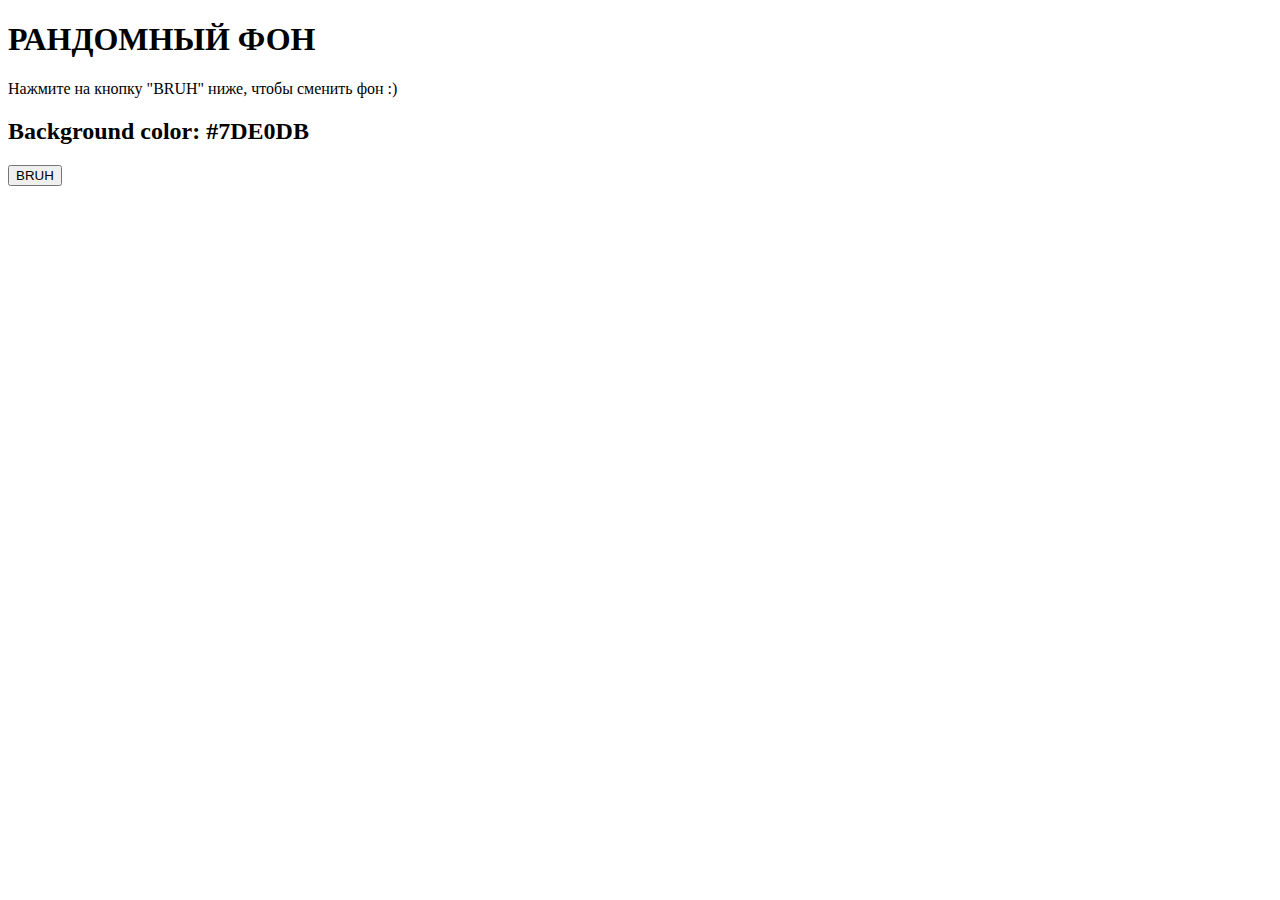
==== background-random-hex/index.html @ de70cf28 "Add files via upload" ====
<!DOCTYPE html>
<html lang="ru">
<head>
    <!--Кодировка-->
    <meta charset="UTF-8">
    <!--Адаптив-->
    <meta http-equiv="X-UA-Compatible" content="IE=edge">
    <meta name="viewport" content="width=device-width, initial-scale=1.0">
    <meta content="true" name="HandheldFriendly">
    <meta content="width" name="MobileOptimized">
    <meta content="yes" name="apple-mobile-web-app-capable">
    <!--  -->
    <link rel="stylesheet" href="/css/backgr.css">
    <title>Background</title>
</head>
<body>
    <div class="container">
        <h1>РАНДОМНЫЙ ФОН</h1>
        <p>Нажмите на кнопку "BRUH" ниже, чтобы сменить фон :)</p>
        <h2>
            Background color: <span class="color">#7DE0DB</span>
        </h2>
        <!-- id используем в JS -->
        <button id="btn" class="btn">BRUH</button>
    </div>
    
    <script src="/js/backgr.js"></script>
</body>
</html>
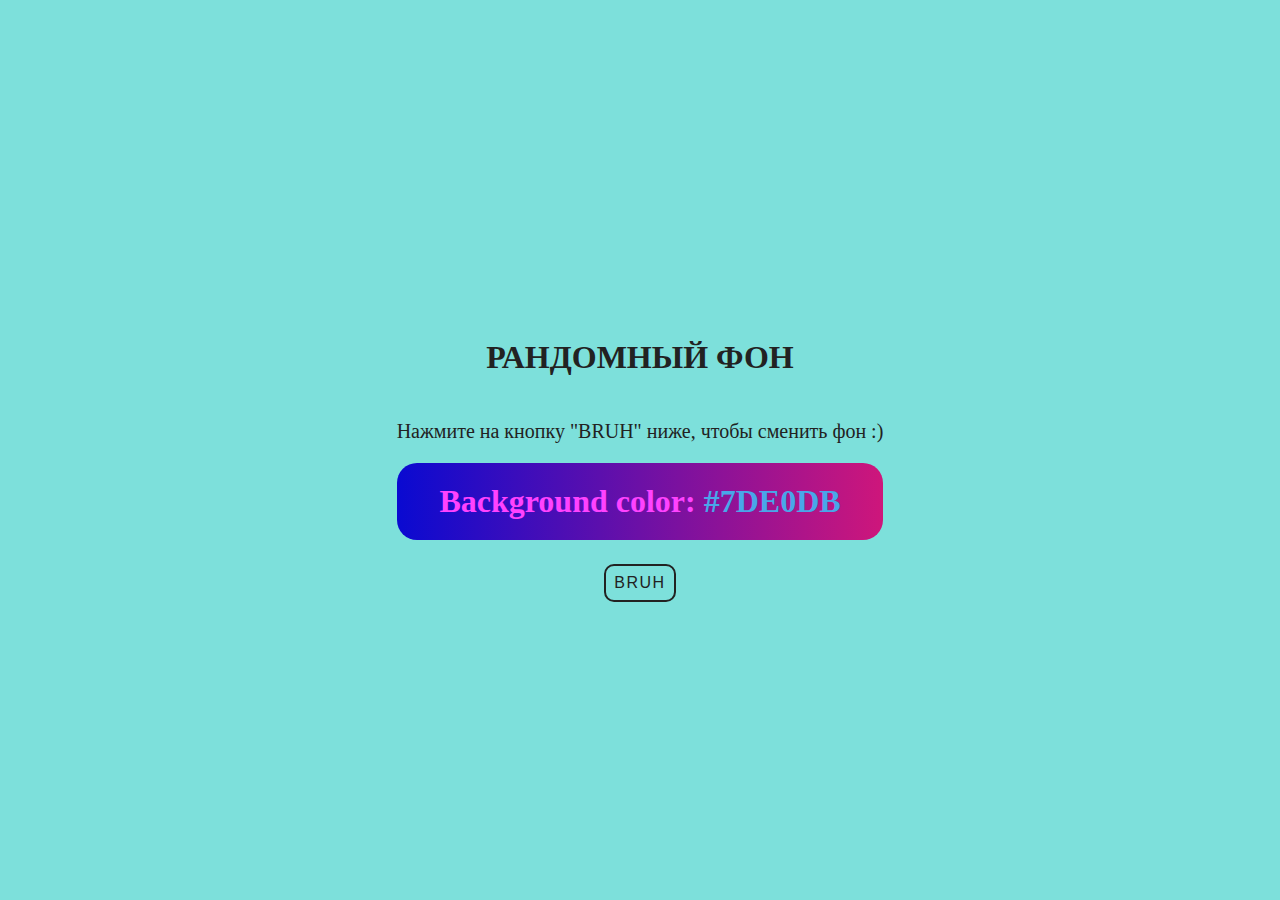
==== commit d59ed626: "Add files via upload" ====
--- a/background-random-hex/index.html
+++ b/background-random-hex/index.html
@@ -1,5 +1,6 @@
 <!DOCTYPE html>
 <html lang="ru">
+
 <head>
     <!--Кодировка-->
     <meta charset="UTF-8">
@@ -10,9 +11,10 @@
     <meta content="width" name="MobileOptimized">
     <meta content="yes" name="apple-mobile-web-app-capable">
     <!--  -->
-    <link rel="stylesheet" href="/css/backgr.css">
+    <link rel="stylesheet" href="css/backgr.css">
     <title>Background</title>
 </head>
+
 <body>
     <div class="container">
         <h1>РАНДОМНЫЙ ФОН</h1>
@@ -23,7 +25,8 @@
         <!-- id используем в JS -->
         <button id="btn" class="btn">BRUH</button>
     </div>
-    
-    <script src="/js/backgr.js"></script>
+
+    <script src="js/backgr.js"></script>
 </body>
+
 </html>--- a/background-random-hex/css/backgr.css
+++ b/background-random-hex/css/backgr.css
@@ -0,0 +1,66 @@
+*{
+    margin: 0;
+    padding: 0;
+    box-sizing: border-box;
+}
+
+body{
+    height: 100vh;
+    /* центрирование */
+    display: flex;
+    justify-content: center;
+    align-items: center;
+    /*  */
+    background-color: #7de0db;
+}
+
+.container{
+    max-width: 1170px;
+    text-align: center;
+}
+
+.container h1{
+    margin: 20px auto;
+    padding: 20px;
+    color: #222;
+    font-size: 32px;
+    margin-bottom: 24px;
+}
+
+.container p{
+    color: #222;
+    margin-bottom: 20px;
+    font-size: 20px;
+}
+
+.container h2{
+    background: linear-gradient(to right, rgb(10, 10, 209), rgb(206, 22, 123));
+    padding: 20px;
+    border-radius: 20px;
+    color: rgb(255, 66, 255);
+    font-size: 32px;
+    margin-bottom: 24px;
+}
+
+.color{
+    color: #49a6e9;
+}
+
+.btn{
+    background-color: transparent;
+    padding: 8px;
+    border: 2px solid #222;
+    border-radius: 10px;
+    font-size: 16px;
+    letter-spacing: 1.5px;
+    color: #222;
+    outline: none;
+    cursor: pointer;
+    
+}
+
+.btn:hover{
+    background: linear-gradient(to right, rgb(10, 10, 209), rgb(206, 22, 123));
+    color: rgb(255, 255, 255);
+    transition: all 0.3s ease-in;
+}
